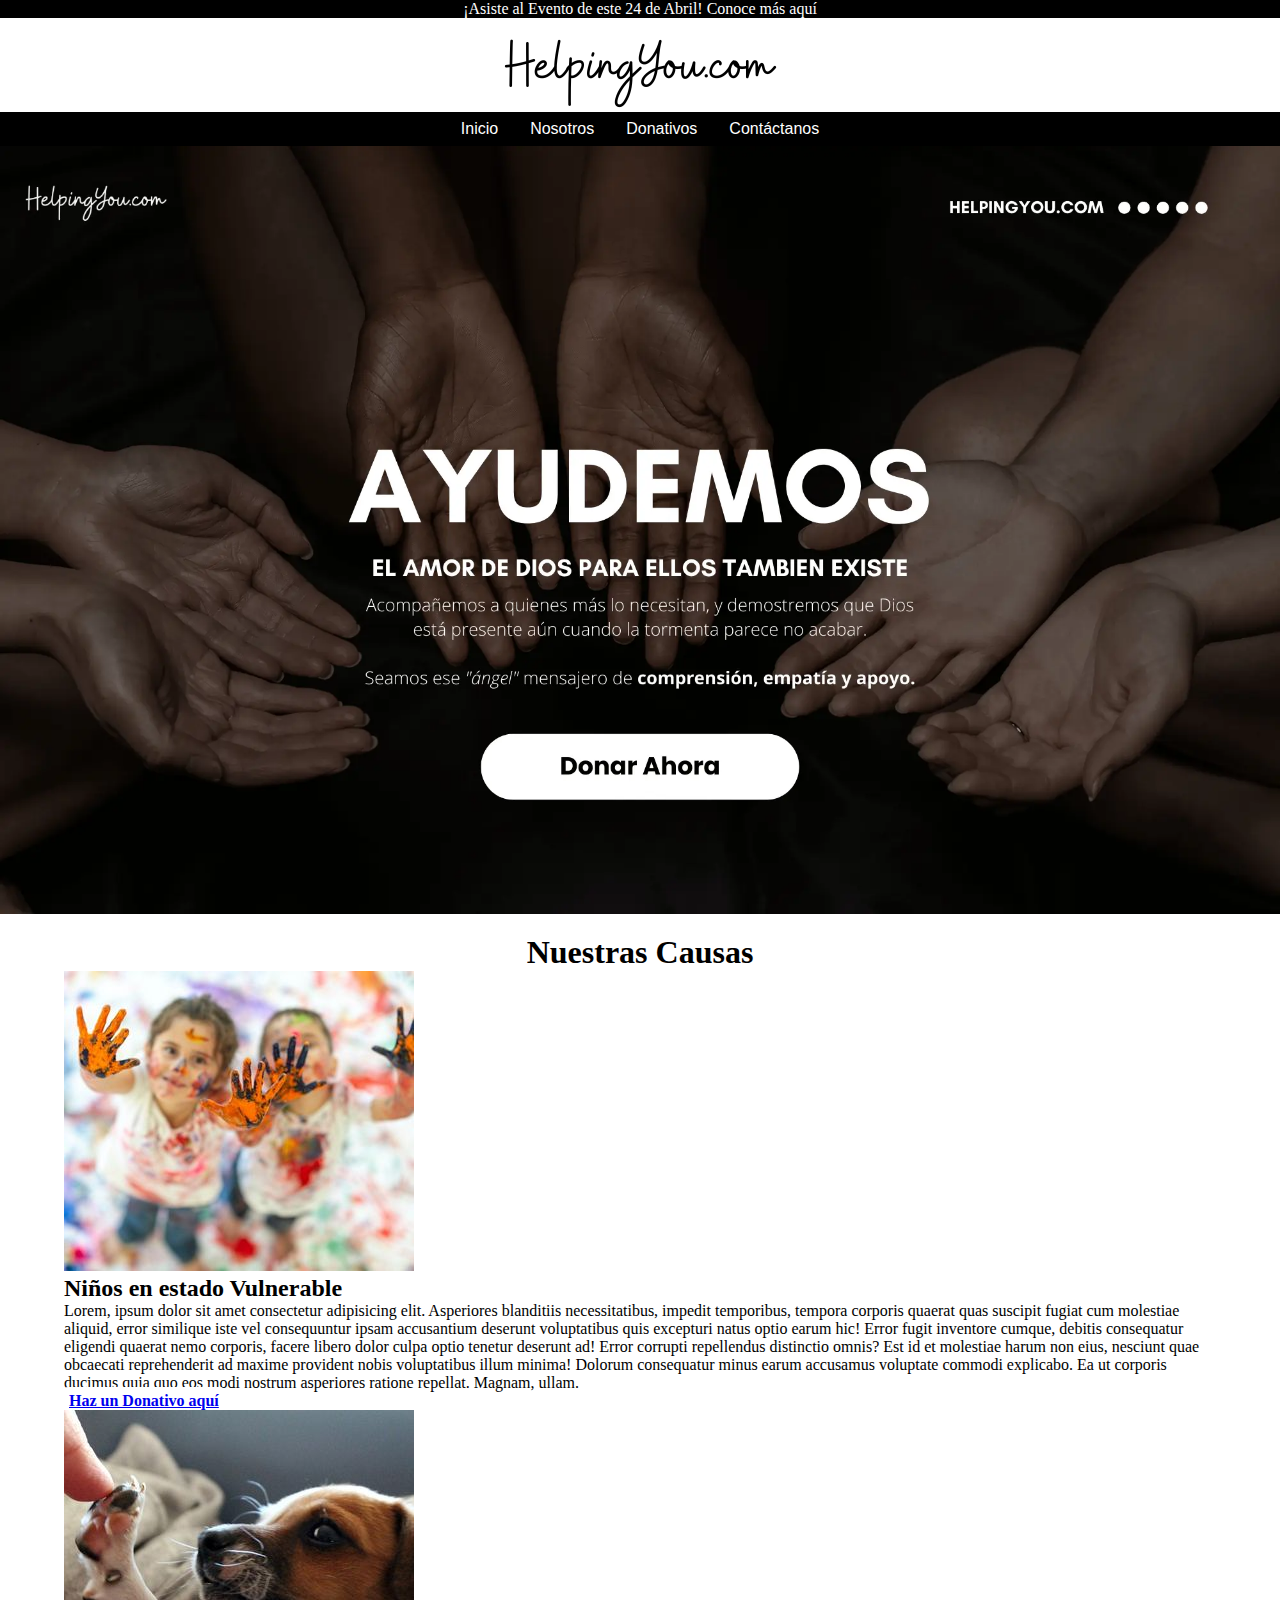
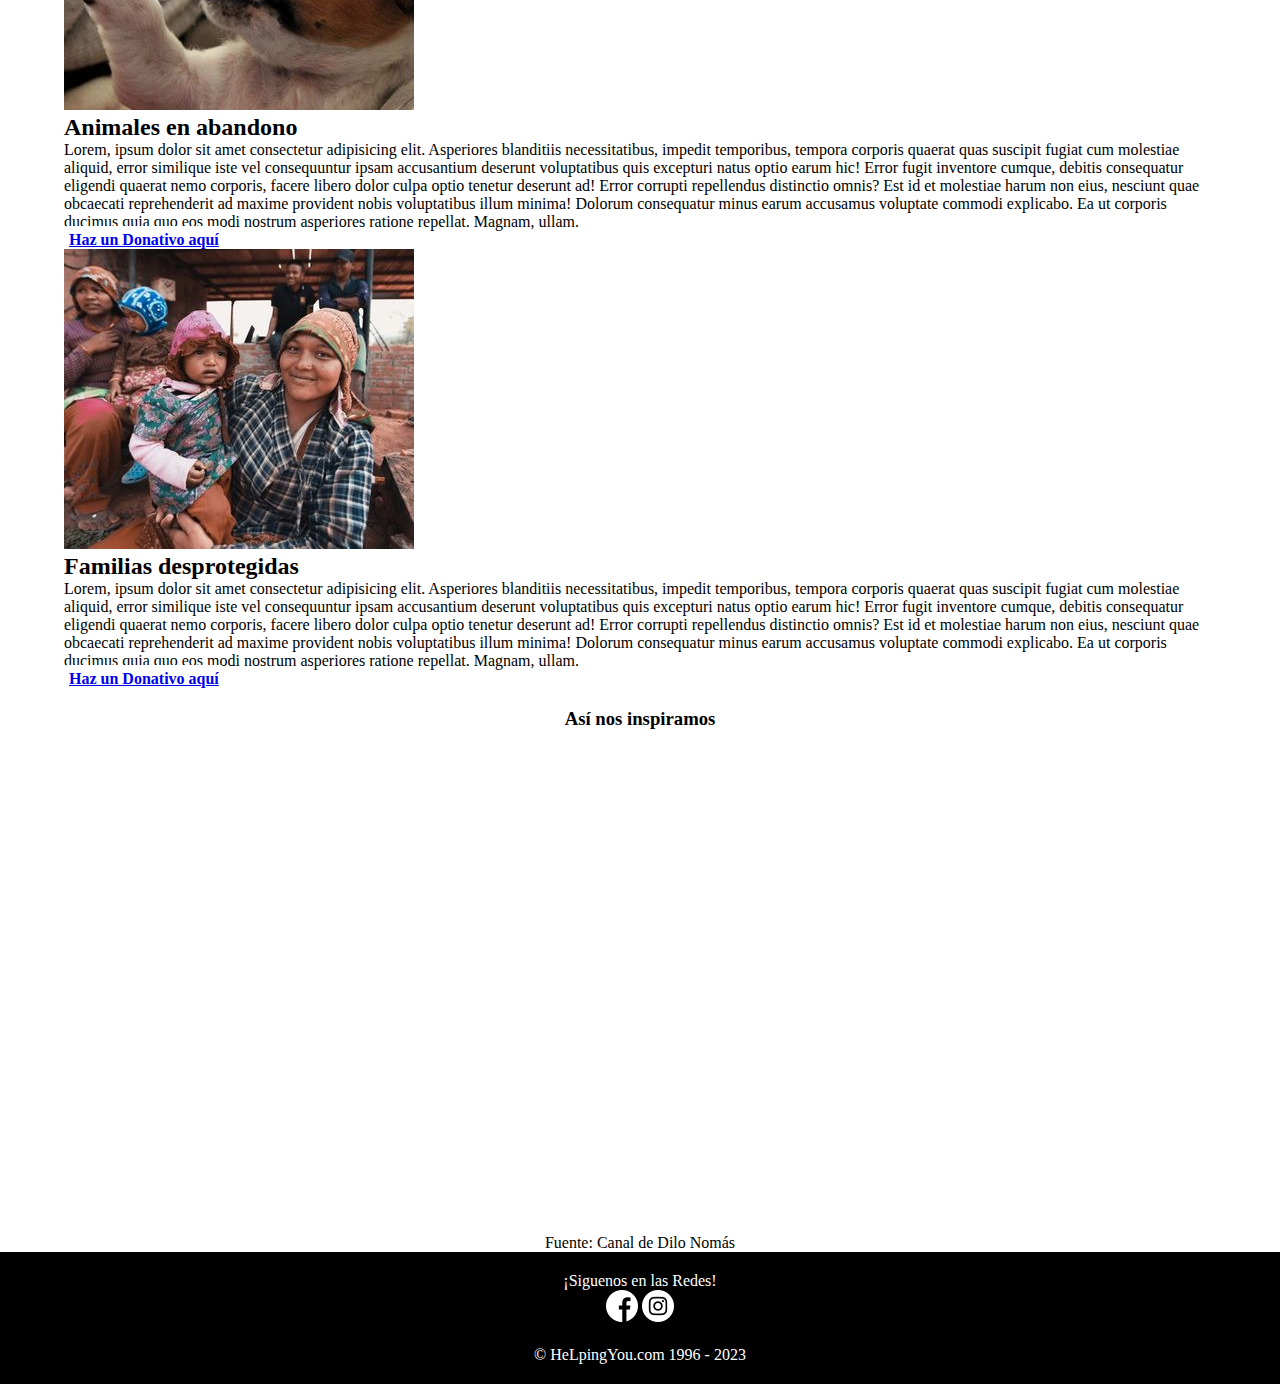
==== index.html @ 495bec7b "entregafinal" ====
<!doctype html>
<html lang="es">

<head>
  <meta charset="utf-8">
  <meta name="viewport" content="width=device-width, initial-scale=1">
  <meta name="description" content="Pagina dedicada a recaudar fondos para ayudar a personas y animales en estado de calle.">
  <title>Inicio - HelpingYou.com</title>
  <!-- BOOTSTRAP -->
  <link href="https://cdn.jsdelivr.net/npm/bootstrap@5.3.0-alpha3/dist/css/bootstrap.min.css" rel="stylesheet"
    integrity="sha384-KK94CHFLLe+nY2dmCWGMq91rCGa5gtU4mk92HdvYe+M/SXH301p5ILy+dN9+nJOZ" crossorigin="anonymous">
  <!-- ESTILOS PROPIOS -->
  <link rel="stylesheet" href="./css/style.css">
  <link rel="shortcut icon" href="https://cdn-icons-png.flaticon.com/512/3347/3347661.png" type="image/x-icon">
</head>
<body>
  <!-- NAVBAR -->
  <header>
  <div class="noticia-header"><p>¡Asiste al Evento de este 24 de Abril! Conoce más aquí</p></div>
  <nav>
    <p><a href="./index.html"><img src="./img/logo.png" alt="Logo de HelpingYou"></p></a>
    <ul>
      <li><a href="./index.html">Inicio</a></li>
      <li><a href="./secciones/nosotros.html">Nosotros</a></li>
      <li><a href="./secciones/donar.html">Donativos</a></li>
      <li><a href="./secciones/contacto.html">Cont&aacute;ctanos</a></li>
    </ul>
  </nav>
</header>
<main>
  <!-- CAJAS -->
  <!-- SLIDER -->
  <div class="slider">
    <div class="slides">
      <div class="slider-item">
        <img src="./img/slider.webp">
      </div>
    </div>
  </div>
  <!-- CAJAS DE INFORMACIÓN -->
  <h1 style="text-align: center;">Nuestras Causas</h1>
  <div class="card-group">
    <div class="card">
      <img src="./img/img1.jpg" class="card-img-top" alt="Niño con las manos levantadas">
      <div class="card-body">
        <h2 class="card-title">Niños en estado Vulnerable</h2>
        <p class="card-text">Lorem, ipsum dolor sit amet consectetur adipisicing elit. Asperiores blanditiis
          necessitatibus, impedit temporibus, tempora corporis quaerat quas suscipit fugiat cum molestiae aliquid, error
          similique iste vel consequuntur ipsam accusantium deserunt voluptatibus quis excepturi natus optio earum hic!
          Error fugit inventore cumque, debitis consequatur eligendi quaerat nemo corporis, facere libero dolor culpa
          optio tenetur deserunt ad! Error corrupti repellendus distinctio omnis? Est id et molestiae harum non eius,
          nesciunt quae obcaecati reprehenderit ad maxime provident nobis voluptatibus illum minima! Dolorum consequatur
          minus earum accusamus voluptate commodi explicabo. Ea ut corporis ducimus quia quo eos modi nostrum asperiores
          ratione repellat. Magnam, ullam.</p>
        <p class="card-text">
          <medium class="text-body-secondary"><a href="./secciones/donar.html">Haz un Donativo aquí</a></medium>
        </p>
      </div>
    </div>
    <div class="card">
      <img src="./img/img2.jpg" class="card-img-top" alt="Perrito con la patita levantada">
      <div class="card-body">
        <h2 class="card-title">Animales en abandono</h2>
        <p class="card-text">Lorem, ipsum dolor sit amet consectetur adipisicing elit. Asperiores blanditiis
          necessitatibus, impedit temporibus, tempora corporis quaerat quas suscipit fugiat cum molestiae aliquid, error
          similique iste vel consequuntur ipsam accusantium deserunt voluptatibus quis excepturi natus optio earum hic!
          Error fugit inventore cumque, debitis consequatur eligendi quaerat nemo corporis, facere libero dolor culpa
          optio tenetur deserunt ad! Error corrupti repellendus distinctio omnis? Est id et molestiae harum non eius,
          nesciunt quae obcaecati reprehenderit ad maxime provident nobis voluptatibus illum minima! Dolorum consequatur
          minus earum accusamus voluptate commodi explicabo. Ea ut corporis ducimus quia quo eos modi nostrum asperiores
          ratione repellat. Magnam, ullam.</p>
        <p class="card-text">
          <medium class="text-body-secondary"><a href="./secciones/donar.html">Haz un Donativo aquí</a></medium>
        </p>
      </div>
    </div>
    <div class="card">
      <img src="./img/img3.jpg" class="card-img-top" alt="Madre con su hijo">
      <div class="card-body">
        <h2 class="card-title">Familias desprotegidas</h2>
        <p class="card-text">Lorem, ipsum dolor sit amet consectetur adipisicing elit. Asperiores blanditiis
          necessitatibus, impedit temporibus, tempora corporis quaerat quas suscipit fugiat cum molestiae aliquid, error
          similique iste vel consequuntur ipsam accusantium deserunt voluptatibus quis excepturi natus optio earum hic!
          Error fugit inventore cumque, debitis consequatur eligendi quaerat nemo corporis, facere libero dolor culpa
          optio tenetur deserunt ad! Error corrupti repellendus distinctio omnis? Est id et molestiae harum non eius,
          nesciunt quae obcaecati reprehenderit ad maxime provident nobis voluptatibus illum minima! Dolorum consequatur
          minus earum accusamus voluptate commodi explicabo. Ea ut corporis ducimus quia quo eos modi nostrum asperiores
          ratione repellat. Magnam, ullam.</p>
        <p class="card-text">
          <medium class="text-body-secondary"><a href="./secciones/donar.html">Haz un Donativo aquí</a></medium>
        </p>
      </div>
    </div>
  </div>
  <!-- VIDEO DEMOSTRATIVO -->
  <div class="iframe">
    <h3>Así nos inspiramos</h3>
    <iframe width="90%" height="500" src="https://www.youtube.com/embed/RdjPyGkh_4Y"
        title="YouTube video player" frameborder="0"
        allow="accelerometer; autoplay; clipboard-write; encrypted-media; gyroscope; picture-in-picture; web-share"
        allowfullscreen></iframe>
    <p>Fuente: Canal de Dilo Nomás</p>
</div>
</main>
  <!-- FOOTER -->
  <footer>
    <div class="rrsspadre">
        <p>¡Siguenos en las Redes!</p>
        <a href="https://www.facebook.com/aut0kratz"><img src="./img/facebook.png" alt="logo de facebook"></a>
        <a href="https://www.instagram.com/luiyocom/"><img src="./img/instagram.png" alt="logo de instagram"></a>
</div>
    <div class="pie">
        <p>© HeLpingYou.com 1996 - 2023 </p>
    </div>
</footer>
</body>
</html>
---- css/style.css ----
* {
  margin: 0;
  padding: 0;
}

/* ESTILOS MENU */
nav {
padding: 20px 0px 0px 0px;
font-family: Verdana, Geneva, sans-serif;
}

nav p {
text-align: center;
}

nav ul {
list-style: none;
padding: 0;
margin: 0;
background: #000000;
}

nav li a {
color: white;
display: block;
text-decoration: none;
padding: .5em 1em;
}

nav li a:hover {
background: rgb(255, 255, 255);
color: rgb(0, 0, 0);
}

.navbar navbar-expand-lg navbar-light bg-light {
width: 100%;
background-color: #000000;
}

/* @media-query */

@media screen and (min-width: 480px) {
nav ul {
    display: flex;
    justify-content: center;
}
}

.noticia-header {
  width: 100%;
  background-color: rgb(0, 0, 0);
  color: #ffffff;
  text-align: center;
}

/* SLIDER */
.slider {
  position: relative;
  width: 100%;
  max-width: 100%;
  margin: 0 auto;
  overflow: hidden;
  padding-bottom: 20px;
}

.slider-item {
  flex: 1 0 0; 
}

.slider-item img {
  display: block;
  width: 100%;
}

@media screen and (max-width: 600px) {
  .slider-nav {
    margin-top: 0.5rem;
  }
  .slider-nav label {
    width: 1rem;
    height: 1rem;
    margin: 0 0.3rem;
  }
}
/* CAJAS DE INFORMACIÓN */
.card-group {
  width: 100%;
  max-width: 90%;
  margin: 0 auto;
  padding-bottom: 20px;
}

.text-body-secondary {
  background-color: rgb(255, 255, 255);
  font-weight: bold;
  padding: 5px;
  border-radius: 4px;
  color: rgb(255, 255, 255);
}

.iframe {
  width: 100%;
  max-width: 90%;
  text-align: center;
  margin: 0 auto;
}

.img-us {
text-align: center;
margin: 0 auto;
padding: 4px;
}
.img-us p img {
  border-radius: 10px;
}

.text-us {
  text-align: center;
  width: 100%;
  max-width: 90%;
  margin: 0 auto;
  background-color: rgb(226, 226, 226);
  padding: 20px;
  border-radius: 5px;
}
.form-box {
margin: 0 auto;
width: 100%;
max-width: 80%;
}
.donar-box {  
margin: 0 auto;
width: 100%;
max-width: 80%;
display: grid;
grid-template-columns: 30% 70%;  
}
@media screen and (max-width: 480px) {
  .donar-box {
    display: grid;
    grid-template-columns: 100%;
  }
}
/* ESTILOS PIE DE PAGINA */
.pie {
  text-align: center;
  background-color: black;
  color: white;
  padding-top: 20px;
  padding-bottom: 20px;
}

footer {
  background-color: black;
}

.rrsspadre {
  padding-top: 20px;
  text-align: center;
  color: white;
}

.nosotros {
  text-align: center;
  width: 90%;
}

.contacto {
  text-align: center;
  width: 90%;
}
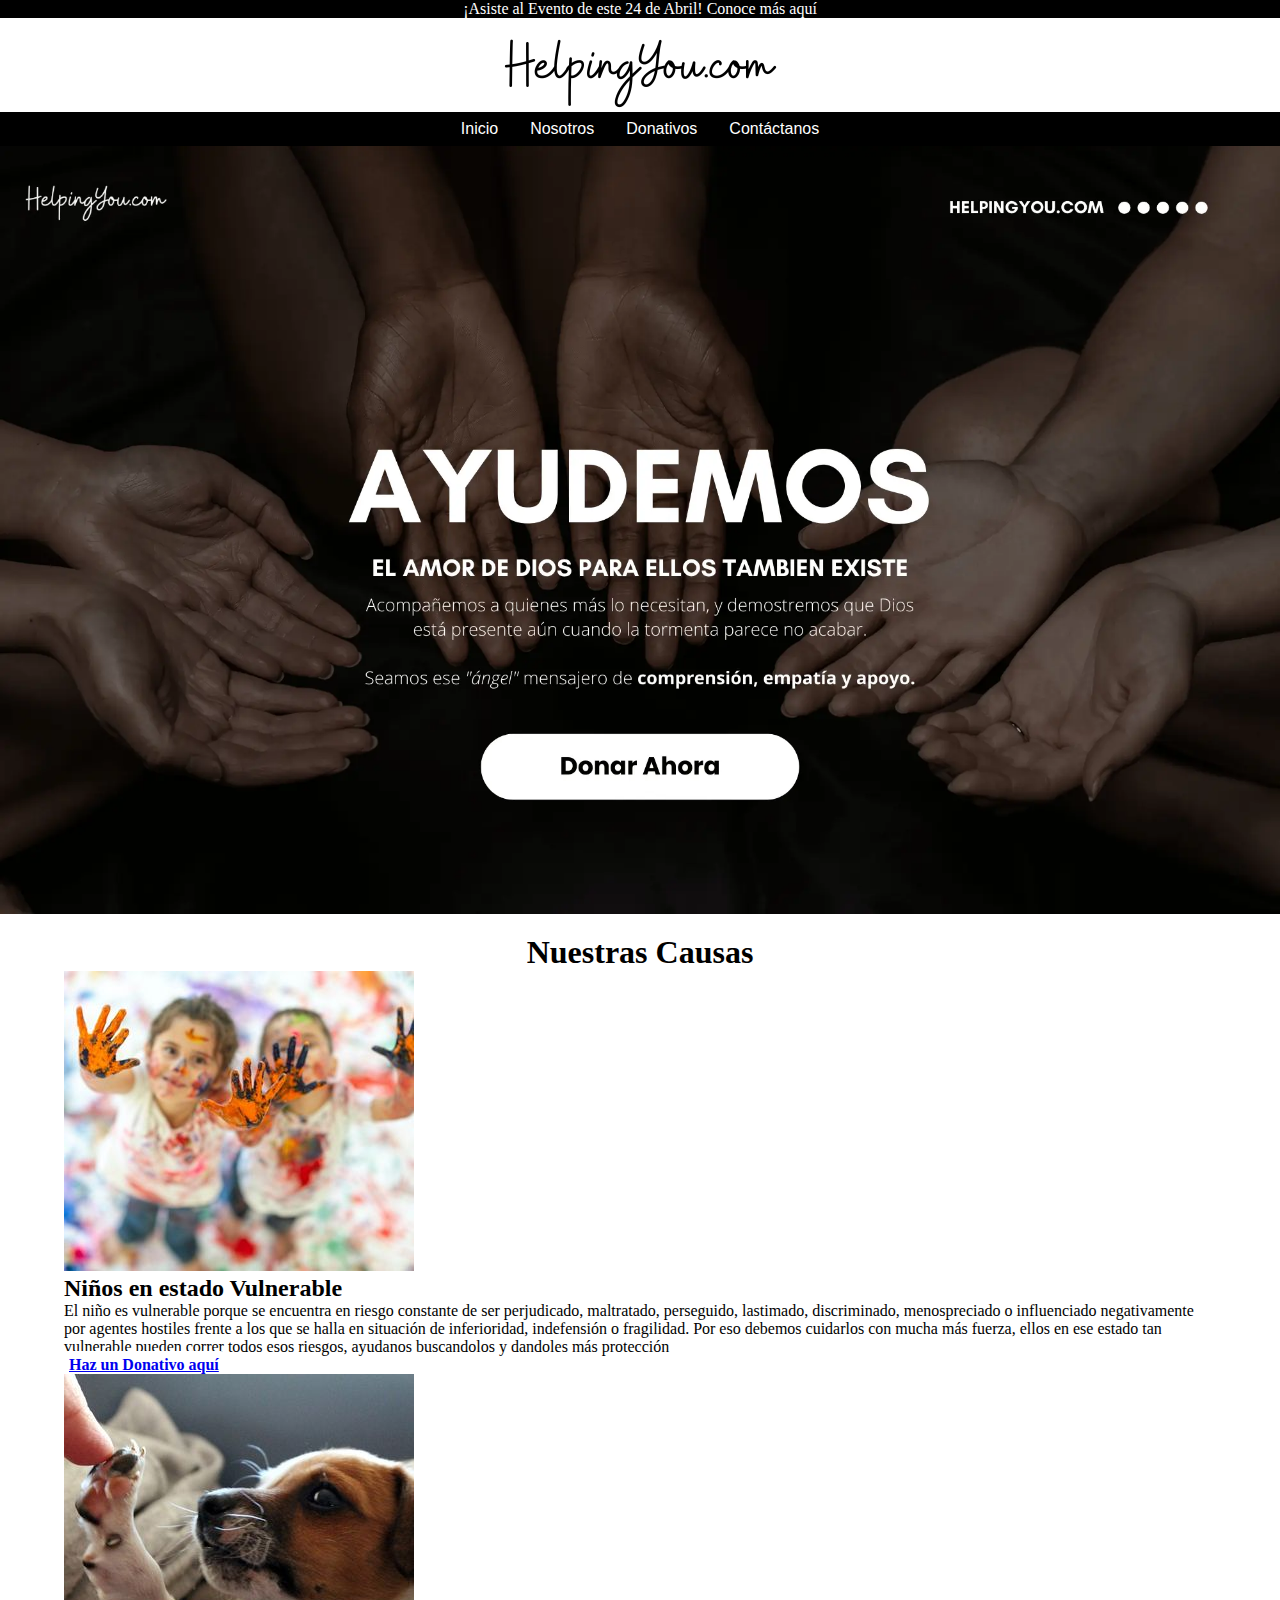
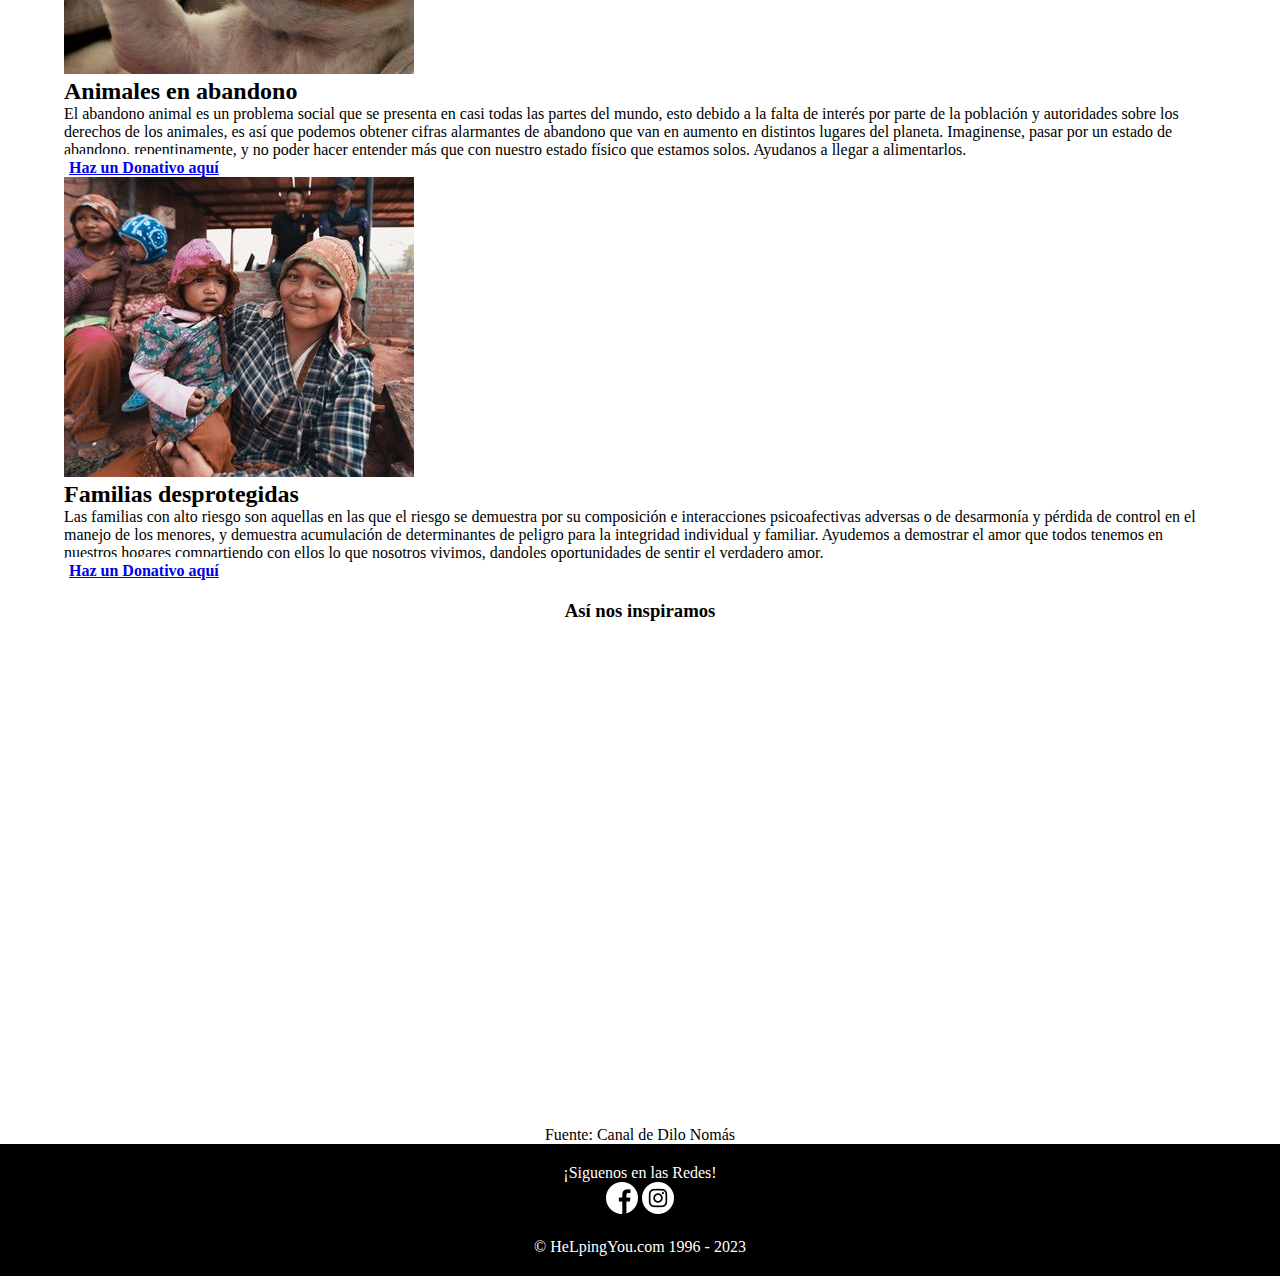
==== commit d6ca4610: "ultima actualizacion" ====
--- a/index.html
+++ b/index.html
@@ -4,7 +4,8 @@
 <head>
   <meta charset="utf-8">
   <meta name="viewport" content="width=device-width, initial-scale=1">
-  <meta name="description" content="Pagina dedicada a recaudar fondos para ayudar a personas y animales en estado de calle.">
+  <meta name="description"
+    content="Pagina dedicada a recaudar fondos para ayudar a personas y animales en estado de calle.">
   <title>Inicio - HelpingYou.com</title>
   <!-- BOOTSTRAP -->
   <link href="https://cdn.jsdelivr.net/npm/bootstrap@5.3.0-alpha3/dist/css/bootstrap.min.css" rel="stylesheet"
@@ -13,105 +14,100 @@
   <link rel="stylesheet" href="./css/style.css">
   <link rel="shortcut icon" href="https://cdn-icons-png.flaticon.com/512/3347/3347661.png" type="image/x-icon">
 </head>
+
 <body>
   <!-- NAVBAR -->
   <header>
-  <div class="noticia-header"><p>¡Asiste al Evento de este 24 de Abril! Conoce más aquí</p></div>
-  <nav>
-    <p><a href="./index.html"><img src="./img/logo.png" alt="Logo de HelpingYou"></p></a>
-    <ul>
-      <li><a href="./index.html">Inicio</a></li>
-      <li><a href="./secciones/nosotros.html">Nosotros</a></li>
-      <li><a href="./secciones/donar.html">Donativos</a></li>
-      <li><a href="./secciones/contacto.html">Cont&aacute;ctanos</a></li>
-    </ul>
-  </nav>
-</header>
-<main>
-  <!-- CAJAS -->
-  <!-- SLIDER -->
-  <div class="slider">
-    <div class="slides">
-      <div class="slider-item">
-        <img src="./img/slider.webp">
+    <div class="noticia-header">
+      <p>¡Asiste al Evento de este 24 de Abril! Conoce más aquí</p>
+    </div>
+    <nav>
+      <p><a href="./index.html"><img src="./img/logo.png" alt="Logo de HelpingYou"></p></a>
+      <ul>
+        <li><a href="./index.html">Inicio</a></li>
+        <li><a href="./secciones/nosotros.html">Nosotros</a></li>
+        <li><a href="./secciones/donar.html">Donativos</a></li>
+        <li><a href="./secciones/contacto.html">Cont&aacute;ctanos</a></li>
+      </ul>
+    </nav>
+  </header>
+  <main>
+    <!-- CAJAS -->
+    <!-- SLIDER -->
+    <div class="slider">
+      <div class="slides">
+        <div class="slider-item">
+          <a href="./secciones/donar.html"><img src="./img/slider.webp" alt="cabecera de pagina"></a>
+        </div>
       </div>
     </div>
-  </div>
-  <!-- CAJAS DE INFORMACIÓN -->
-  <h1 style="text-align: center;">Nuestras Causas</h1>
-  <div class="card-group">
-    <div class="card">
-      <img src="./img/img1.jpg" class="card-img-top" alt="Niño con las manos levantadas">
-      <div class="card-body">
-        <h2 class="card-title">Niños en estado Vulnerable</h2>
-        <p class="card-text">Lorem, ipsum dolor sit amet consectetur adipisicing elit. Asperiores blanditiis
-          necessitatibus, impedit temporibus, tempora corporis quaerat quas suscipit fugiat cum molestiae aliquid, error
-          similique iste vel consequuntur ipsam accusantium deserunt voluptatibus quis excepturi natus optio earum hic!
-          Error fugit inventore cumque, debitis consequatur eligendi quaerat nemo corporis, facere libero dolor culpa
-          optio tenetur deserunt ad! Error corrupti repellendus distinctio omnis? Est id et molestiae harum non eius,
-          nesciunt quae obcaecati reprehenderit ad maxime provident nobis voluptatibus illum minima! Dolorum consequatur
-          minus earum accusamus voluptate commodi explicabo. Ea ut corporis ducimus quia quo eos modi nostrum asperiores
-          ratione repellat. Magnam, ullam.</p>
-        <p class="card-text">
-          <medium class="text-body-secondary"><a href="./secciones/donar.html">Haz un Donativo aquí</a></medium>
-        </p>
+    <!-- CAJAS DE INFORMACIÓN -->
+    <h1 style="text-align: center;">Nuestras Causas</h1>
+    <div class="card-group">
+      <div class="card">
+        <img src="./img/img1.jpg" class="card-img-top" alt="Niño con las manos levantadas">
+        <div class="card-body">
+          <h2 class="card-title">Niños en estado Vulnerable</h2>
+          <p class="card-text">El niño es vulnerable porque se encuentra en riesgo constante de ser perjudicado,
+            maltratado, perseguido, lastimado, discriminado, menospreciado o influenciado negativamente por agentes
+            hostiles frente a los que se halla en situación de inferioridad, indefensión o fragilidad. Por eso debemos
+            cuidarlos con mucha más fuerza, ellos en ese estado tan vulnerable pueden correr todos esos riesgos,
+            ayudanos buscandolos y dandoles más protección</p>
+          <p class="card-text">
+            <medium class="text-body-secondary"><a href="./secciones/donar.html">Haz un Donativo aquí</a></medium>
+          </p>
+        </div>
+      </div>
+      <div class="card">
+        <img src="./img/img2.jpg" class="card-img-top" alt="Perrito con la patita levantada">
+        <div class="card-body">
+          <h2 class="card-title">Animales en abandono</h2>
+          <p class="card-text">El abandono animal es un problema social que se presenta en casi todas las partes del
+            mundo, esto debido a la falta de interés por parte de la población y autoridades sobre los derechos de los
+            animales, es así que podemos obtener cifras alarmantes de abandono que van en aumento en distintos lugares
+            del planeta. Imaginense, pasar por un estado de abandono, repentinamente, y no poder hacer entender más que
+            con nuestro estado físico que estamos solos. Ayudanos a llegar a alimentarlos.</p>
+          <p class="card-text">
+            <medium class="text-body-secondary"><a href="./secciones/donar.html">Haz un Donativo aquí</a></medium>
+          </p>
+        </div>
+      </div>
+      <div class="card">
+        <img src="./img/img3.jpg" class="card-img-top" alt="Madre con su hijo">
+        <div class="card-body">
+          <h2 class="card-title">Familias desprotegidas</h2>
+          <p class="card-text">Las familias con alto riesgo son aquellas en las que el riesgo se demuestra por su
+            composición e interacciones psicoafectivas adversas o de desarmonía y pérdida de control en el manejo de los
+            menores, y demuestra acumulación de determinantes de peligro para la integridad individual y familiar.
+            Ayudemos a demostrar el amor que todos tenemos en nuestros hogares compartiendo con ellos lo que nosotros
+            vivimos, dandoles oportunidades de sentir el verdadero amor.</p>
+          <p class="card-text">
+            <medium class="text-body-secondary"><a href="./secciones/donar.html">Haz un Donativo aquí</a></medium>
+          </p>
+        </div>
       </div>
     </div>
-    <div class="card">
-      <img src="./img/img2.jpg" class="card-img-top" alt="Perrito con la patita levantada">
-      <div class="card-body">
-        <h2 class="card-title">Animales en abandono</h2>
-        <p class="card-text">Lorem, ipsum dolor sit amet consectetur adipisicing elit. Asperiores blanditiis
-          necessitatibus, impedit temporibus, tempora corporis quaerat quas suscipit fugiat cum molestiae aliquid, error
-          similique iste vel consequuntur ipsam accusantium deserunt voluptatibus quis excepturi natus optio earum hic!
-          Error fugit inventore cumque, debitis consequatur eligendi quaerat nemo corporis, facere libero dolor culpa
-          optio tenetur deserunt ad! Error corrupti repellendus distinctio omnis? Est id et molestiae harum non eius,
-          nesciunt quae obcaecati reprehenderit ad maxime provident nobis voluptatibus illum minima! Dolorum consequatur
-          minus earum accusamus voluptate commodi explicabo. Ea ut corporis ducimus quia quo eos modi nostrum asperiores
-          ratione repellat. Magnam, ullam.</p>
-        <p class="card-text">
-          <medium class="text-body-secondary"><a href="./secciones/donar.html">Haz un Donativo aquí</a></medium>
-        </p>
-      </div>
-    </div>
-    <div class="card">
-      <img src="./img/img3.jpg" class="card-img-top" alt="Madre con su hijo">
-      <div class="card-body">
-        <h2 class="card-title">Familias desprotegidas</h2>
-        <p class="card-text">Lorem, ipsum dolor sit amet consectetur adipisicing elit. Asperiores blanditiis
-          necessitatibus, impedit temporibus, tempora corporis quaerat quas suscipit fugiat cum molestiae aliquid, error
-          similique iste vel consequuntur ipsam accusantium deserunt voluptatibus quis excepturi natus optio earum hic!
-          Error fugit inventore cumque, debitis consequatur eligendi quaerat nemo corporis, facere libero dolor culpa
-          optio tenetur deserunt ad! Error corrupti repellendus distinctio omnis? Est id et molestiae harum non eius,
-          nesciunt quae obcaecati reprehenderit ad maxime provident nobis voluptatibus illum minima! Dolorum consequatur
-          minus earum accusamus voluptate commodi explicabo. Ea ut corporis ducimus quia quo eos modi nostrum asperiores
-          ratione repellat. Magnam, ullam.</p>
-        <p class="card-text">
-          <medium class="text-body-secondary"><a href="./secciones/donar.html">Haz un Donativo aquí</a></medium>
-        </p>
-      </div>
-    </div>
-  </div>
-  <!-- VIDEO DEMOSTRATIVO -->
-  <div class="iframe">
-    <h3>Así nos inspiramos</h3>
-    <iframe width="90%" height="500" src="https://www.youtube.com/embed/RdjPyGkh_4Y"
-        title="YouTube video player" frameborder="0"
+    <!-- VIDEO DEMOSTRATIVO -->
+    <div class="iframe">
+      <h3>Así nos inspiramos</h3>
+      <iframe width="90%" height="500" src="https://www.youtube.com/embed/RdjPyGkh_4Y" title="YouTube video player"
+        frameborder="0"
         allow="accelerometer; autoplay; clipboard-write; encrypted-media; gyroscope; picture-in-picture; web-share"
         allowfullscreen></iframe>
-    <p>Fuente: Canal de Dilo Nomás</p>
-</div>
-</main>
+      <p>Fuente: Canal de Dilo Nomás</p>
+    </div>
+  </main>
   <!-- FOOTER -->
   <footer>
     <div class="rrsspadre">
-        <p>¡Siguenos en las Redes!</p>
-        <a href="https://www.facebook.com/aut0kratz"><img src="./img/facebook.png" alt="logo de facebook"></a>
-        <a href="https://www.instagram.com/luiyocom/"><img src="./img/instagram.png" alt="logo de instagram"></a>
-</div>
+      <p>¡Siguenos en las Redes!</p>
+      <a href="https://www.facebook.com/aut0kratz"><img src="./img/facebook.png" alt="logo de facebook"></a>
+      <a href="https://www.instagram.com/luiyocom/"><img src="./img/instagram.png" alt="logo de instagram"></a>
+    </div>
     <div class="pie">
-        <p>© HeLpingYou.com 1996 - 2023 </p>
+      <p>© HeLpingYou.com 1996 - 2023 </p>
     </div>
-</footer>
+  </footer>
 </body>
+
 </html>--- a/css/style.css
+++ b/css/style.css
@@ -1,3 +1,4 @@
+@charset "UTF-8";
 * {
   margin: 0;
   padding: 0;
@@ -5,47 +6,45 @@
 
 /* ESTILOS MENU */
 nav {
-padding: 20px 0px 0px 0px;
-font-family: Verdana, Geneva, sans-serif;
+  padding: 20px 0px 0px 0px;
+  font-family: Verdana, Geneva, sans-serif;
 }
 
 nav p {
-text-align: center;
+  text-align: center;
 }
 
 nav ul {
-list-style: none;
-padding: 0;
-margin: 0;
-background: #000000;
+  list-style: none;
+  padding: 0;
+  margin: 0;
+  background: #000000;
 }
 
 nav li a {
-color: white;
-display: block;
-text-decoration: none;
-padding: .5em 1em;
+  color: white;
+  display: block;
+  text-decoration: none;
+  padding: 0.5em 1em;
 }
 
 nav li a:hover {
-background: rgb(255, 255, 255);
-color: rgb(0, 0, 0);
+  background: rgb(255, 255, 255);
+  color: rgb(0, 0, 0);
 }
 
 .navbar navbar-expand-lg navbar-light bg-light {
-width: 100%;
-background-color: #000000;
+  width: 100%;
+  background-color: #000000;
 }
 
 /* @media-query */
-
 @media screen and (min-width: 480px) {
-nav ul {
+  nav ul {
     display: flex;
     justify-content: center;
+  }
 }
-}
-
 .noticia-header {
   width: 100%;
   background-color: rgb(0, 0, 0);
@@ -64,7 +63,7 @@
 }
 
 .slider-item {
-  flex: 1 0 0; 
+  flex: 1 0 0;
 }
 
 .slider-item img {
@@ -106,9 +105,14 @@
 }
 
 .img-us {
-text-align: center;
-margin: 0 auto;
-padding: 4px;
+  text-align: center;
+  margin: 0 auto;
+  padding: 4px;
+}
+.sobreus {
+  margin: 0 auto;
+  width: 80%;
+  display: flexbox;
 }
 .img-us p img {
   border-radius: 10px;
@@ -116,25 +120,26 @@
 
 .text-us {
   text-align: center;
-  width: 100%;
-  max-width: 90%;
+  width: 80%;
   margin: 0 auto;
-  background-color: rgb(226, 226, 226);
   padding: 20px;
   border-radius: 5px;
 }
+
 .form-box {
-margin: 0 auto;
-width: 100%;
-max-width: 80%;
+  margin: 0 auto;
+  width: 100%;
+  max-width: 80%;
 }
-.donar-box {  
-margin: 0 auto;
-width: 100%;
-max-width: 80%;
-display: grid;
-grid-template-columns: 30% 70%;  
+
+.donar-box {
+  margin: 0 auto;
+  width: 100%;
+  max-width: 80%;
+  display: grid;
+  grid-template-columns: 30% 70%;
 }
+
 @media screen and (max-width: 480px) {
   .donar-box {
     display: grid;
@@ -168,4 +173,25 @@
 .contacto {
   text-align: center;
   width: 90%;
-}+}
+
+/* FORMULARIO NUEVO */
+.contact-donar {
+  margin: 0 auto;
+  width: 80%;
+  display: flex;
+}
+
+.container-form {
+  display: block;
+  width: 40%;
+  background-color: rgb(255, 216, 216);
+  border-radius: 5px;
+  padding: 10px;
+}
+
+.textodonar {
+  display: block;
+  width: 40%;
+  margin: 0px 0px 0px 50px;
+}/*# sourceMappingURL=style.css.map */